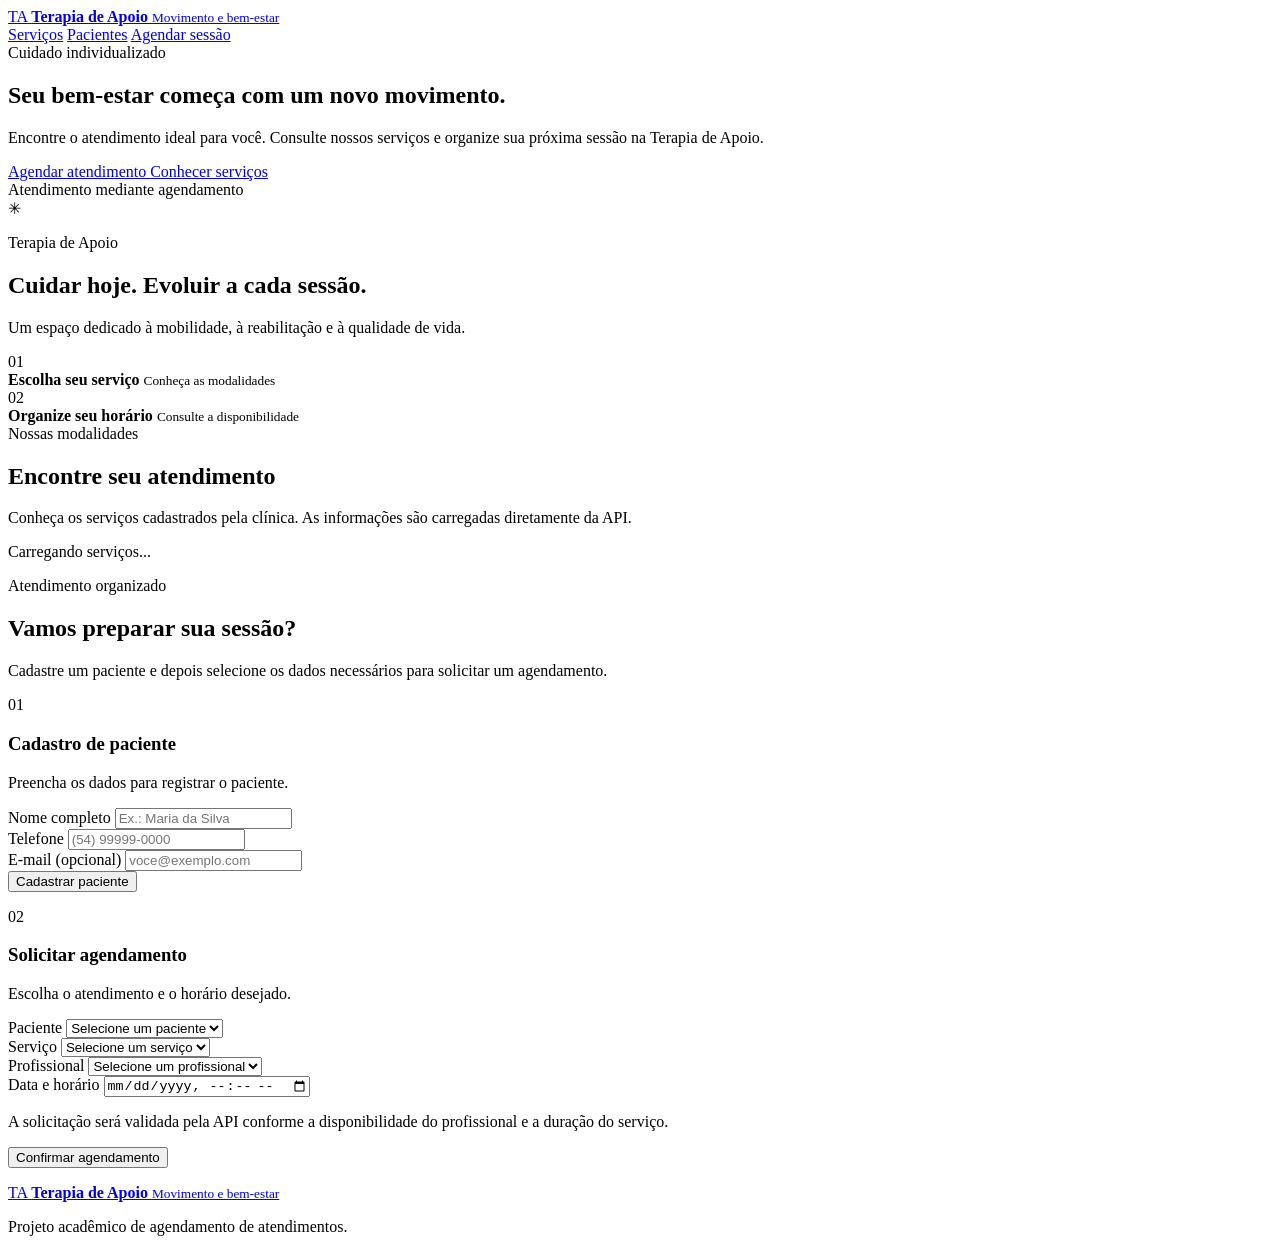
==== frontend/index.html @ 610a9ddf "implementacao do frontend teste" ====
<!doctype html>
<html lang="pt-BR">
  <head>
    <meta charset="UTF-8" />
    <meta name="viewport" content="width=device-width, initial-scale=1.0" />

    <meta
      name="description"
      content="Terapia de Apoio: serviços de fisioterapia e agendamento de atendimentos."
    />

    <title>Terapia de Apoio | Cuidado e movimento</title>

    <link rel="stylesheet" href="/css/styles.css" />
    <script src="/js/main.js" defer></script>
  </head>

  <body>
    <header class="site-header">
      <nav class="navbar container" aria-label="Navegação principal">
        <a href="#" class="brand" aria-label="Terapia de Apoio - início">
          <span class="brand-mark">TA</span>

          <span class="brand-copy">
            <strong>Terapia de Apoio</strong>
            <small>Movimento e bem-estar</small>
          </span>
        </a>

        <div class="nav-links">
          <a href="#servicos">Serviços</a>
          <a href="#pacientes">Pacientes</a>
          <a href="#agendar" class="nav-cta">Agendar sessão</a>
        </div>
      </nav>
    </header>

    <main>
      <section class="hero">
        <div class="container hero-grid">
          <div class="hero-content">
            <span class="eyebrow"> Cuidado individualizado </span>

            <h1>
              Seu bem-estar começa com
              <span>um novo movimento.</span>
            </h1>

            <p class="hero-description">
              Encontre o atendimento ideal para você. Consulte nossos serviços e
              organize sua próxima sessão na Terapia de Apoio.
            </p>

            <div class="hero-actions">
              <a href="#agendar" class="button button-primary">
                Agendar atendimento
              </a>

              <a href="#servicos" class="button button-outline">
                Conhecer serviços
              </a>
            </div>

            <div class="hero-note">
              <span class="status-dot"></span>
              Atendimento mediante agendamento
            </div>
          </div>

          <aside class="hero-panel">
            <div class="hero-panel-icon" aria-hidden="true">✳</div>

            <p class="panel-label">Terapia de Apoio</p>

            <h2>Cuidar hoje. Evoluir a cada sessão.</h2>

            <p>
              Um espaço dedicado à mobilidade, à reabilitação e à qualidade de
              vida.
            </p>

            <div class="panel-divider"></div>

            <div class="panel-detail">
              <span>01</span>
              <div>
                <strong>Escolha seu serviço</strong>
                <small>Conheça as modalidades</small>
              </div>
            </div>

            <div class="panel-detail">
              <span>02</span>
              <div>
                <strong>Organize seu horário</strong>
                <small>Consulte a disponibilidade</small>
              </div>
            </div>
          </aside>
        </div>
      </section>

      <section class="section container" id="servicos">
        <div class="section-heading">
          <div>
            <span class="eyebrow">Nossas modalidades</span>
            <h2>Encontre seu atendimento</h2>
          </div>

          <p>
            Conheça os serviços cadastrados pela clínica. As informações são
            carregadas diretamente da API.
          </p>
        </div>

        <div id="servicos-lista" class="services-grid">
          <p class="loading-message">Carregando serviços...</p>
        </div>
      </section>

      <section class="section booking-section">
        <div class="container">
          <div class="section-heading">
            <div>
              <span class="eyebrow">Atendimento organizado</span>
              <h2>Vamos preparar sua sessão?</h2>
            </div>

            <p>
              Cadastre um paciente e depois selecione os dados necessários para
              solicitar um agendamento.
            </p>
          </div>

          <div class="forms-grid">
            <section class="form-card" id="pacientes">
              <div class="form-card-heading">
                <span class="step-number">01</span>

                <div>
                  <h3>Cadastro de paciente</h3>
                  <p>Preencha os dados para registrar o paciente.</p>
                </div>
              </div>

              <form id="form-paciente">
                <div class="field">
                  <label for="paciente-nome">Nome completo</label>

                  <input
                    id="paciente-nome"
                    name="nome"
                    type="text"
                    maxlength="120"
                    autocomplete="name"
                    placeholder="Ex.: Maria da Silva"
                    required
                  />
                </div>

                <div class="field">
                  <label for="paciente-telefone">Telefone</label>

                  <input
                    id="paciente-telefone"
                    name="telefone"
                    type="tel"
                    maxlength="30"
                    autocomplete="tel"
                    placeholder="(54) 99999-0000"
                    required
                  />
                </div>

                <div class="field">
                  <label for="paciente-email">
                    E-mail <span class="optional">(opcional)</span>
                  </label>

                  <input
                    id="paciente-email"
                    name="email"
                    type="email"
                    maxlength="254"
                    autocomplete="email"
                    placeholder="voce@exemplo.com"
                  />
                </div>

                <button type="submit" class="button button-primary button-full">
                  Cadastrar paciente
                </button>

                <p
                  id="paciente-feedback"
                  class="feedback"
                  role="status"
                  aria-live="polite"
                ></p>
              </form>
            </section>

            <section class="form-card form-card-highlight" id="agendar">
              <div class="form-card-heading">
                <span class="step-number">02</span>

                <div>
                  <h3>Solicitar agendamento</h3>
                  <p>Escolha o atendimento e o horário desejado.</p>
                </div>
              </div>

              <form id="form-agendamento">
                <div class="field">
                  <label for="agendamento-paciente">Paciente</label>

                  <select id="agendamento-paciente" required>
                    <option value="" selected disabled>
                      Selecione um paciente
                    </option>
                  </select>
                </div>

                <div class="field">
                  <label for="agendamento-servico">Serviço</label>

                  <select id="agendamento-servico" required>
                    <option value="" selected disabled>
                      Selecione um serviço
                    </option>
                  </select>
                </div>

                <div class="field">
                  <label for="agendamento-profissional">Profissional</label>

                  <select id="agendamento-profissional" required>
                    <option value="" selected disabled>
                      Selecione um profissional
                    </option>
                  </select>
                </div>

                <div class="field">
                  <label for="agendamento-data">Data e horário</label>

                  <input id="agendamento-data" type="datetime-local" required />
                </div>

                <p class="form-hint">
                  A solicitação será validada pela API conforme a
                  disponibilidade do profissional e a duração do serviço.
                </p>

                <button type="submit" class="button button-primary button-full">
                  Confirmar agendamento
                </button>

                <p
                  id="agendamento-feedback"
                  class="feedback"
                  role="status"
                  aria-live="polite"
                ></p>
              </form>
            </section>
          </div>

          <div
            id="sistema-feedback"
            class="system-feedback"
            role="status"
            aria-live="polite"
          ></div>
        </div>
      </section>
    </main>

    <footer class="site-footer">
      <div class="container footer-content">
        <a href="#" class="brand brand-footer">
          <span class="brand-mark">TA</span>

          <span class="brand-copy">
            <strong>Terapia de Apoio</strong>
            <small>Movimento e bem-estar</small>
          </span>
        </a>

        <p>Projeto acadêmico de agendamento de atendimentos.</p>
      </div>
    </footer>
  </body>
</html>
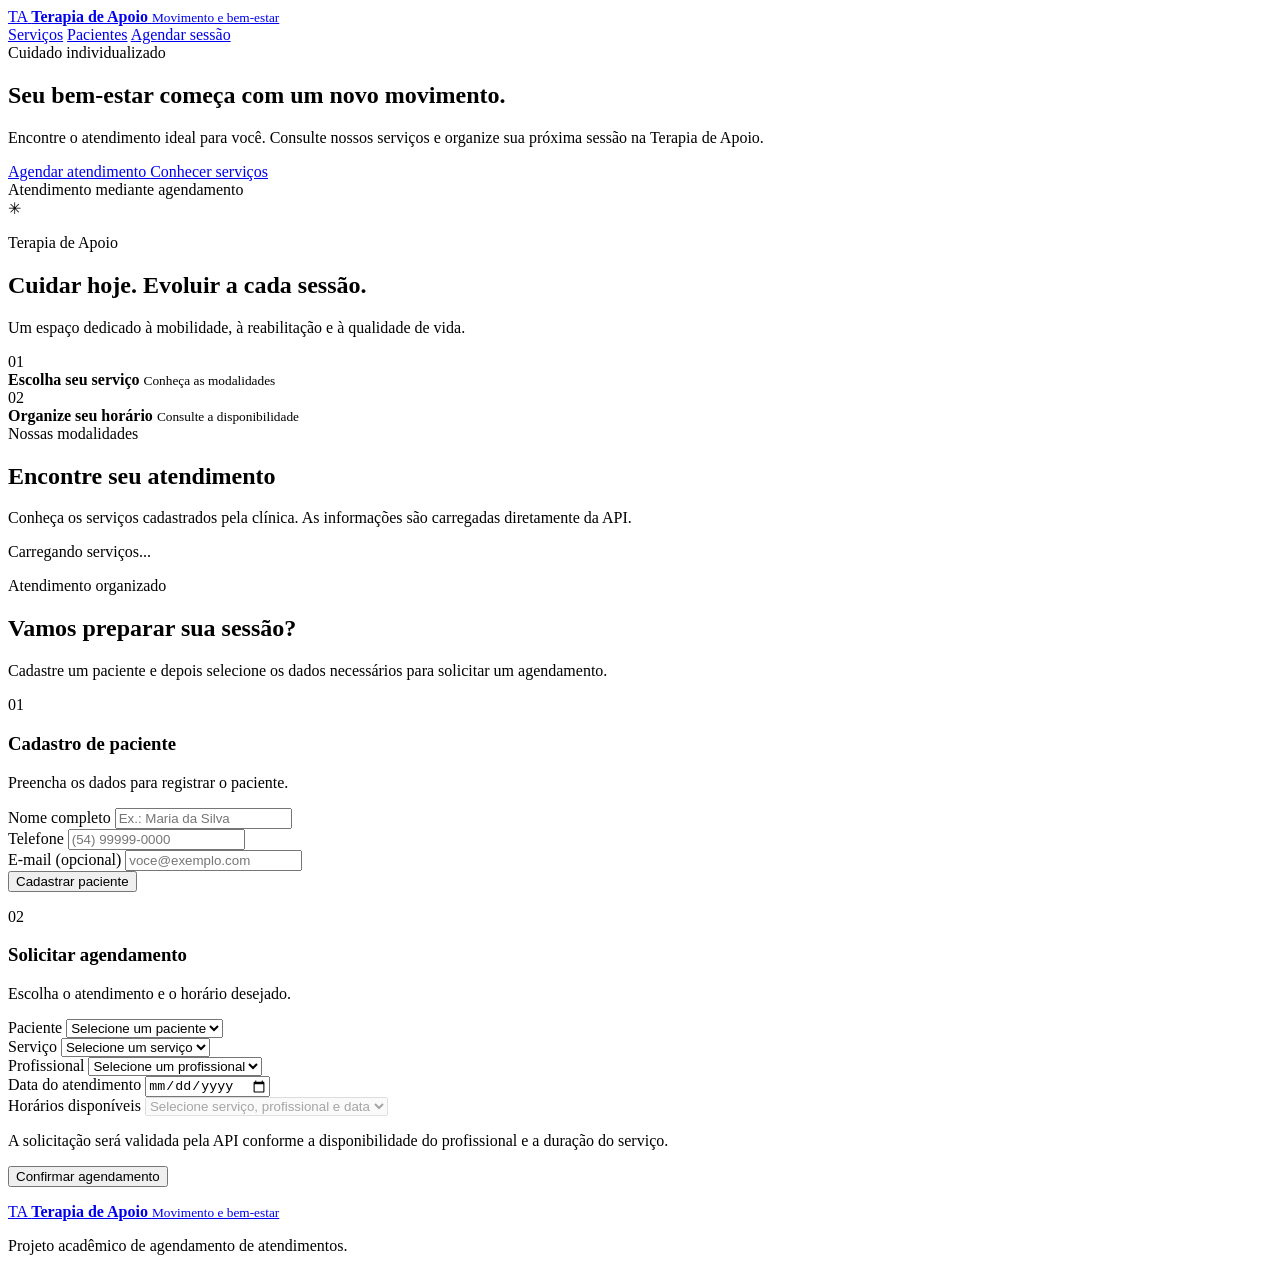
==== commit 0a30735e: "filtra profissionais por servico no agendamento" ====
--- a/frontend/index.html
+++ b/frontend/index.html
@@ -240,12 +240,35 @@
                     </option>
                   </select>
                 </div>
-
-                <div class="field">
-                  <label for="agendamento-data">Data e horário</label>
-
-                  <input id="agendamento-data" type="datetime-local" required />
-                </div>
+                <div class="field">
+                  <label for="agendamento-data">Data do atendimento</label>
+
+                  <input id="agendamento-data" type="date" required />
+                </div>
+
+                <div class="field">
+                  <label for="agendamento-horario">Horários disponíveis</label>
+
+                  <select id="agendamento-horario" required disabled>
+                    <option value="">
+                      Selecione serviço, profissional e data
+                    </option>
+                  </select>
+                </div>
+
+                <p
+                  id="horarios-feedback"
+                  class="feedback"
+                  role="status"
+                  aria-live="polite"
+                ></p>
+
+                <p
+                  id="horarios-feedback"
+                  class="feedback"
+                  role="status"
+                  aria-live="polite"
+                ></p>
 
                 <p class="form-hint">
                   A solicitação será validada pela API conforme a
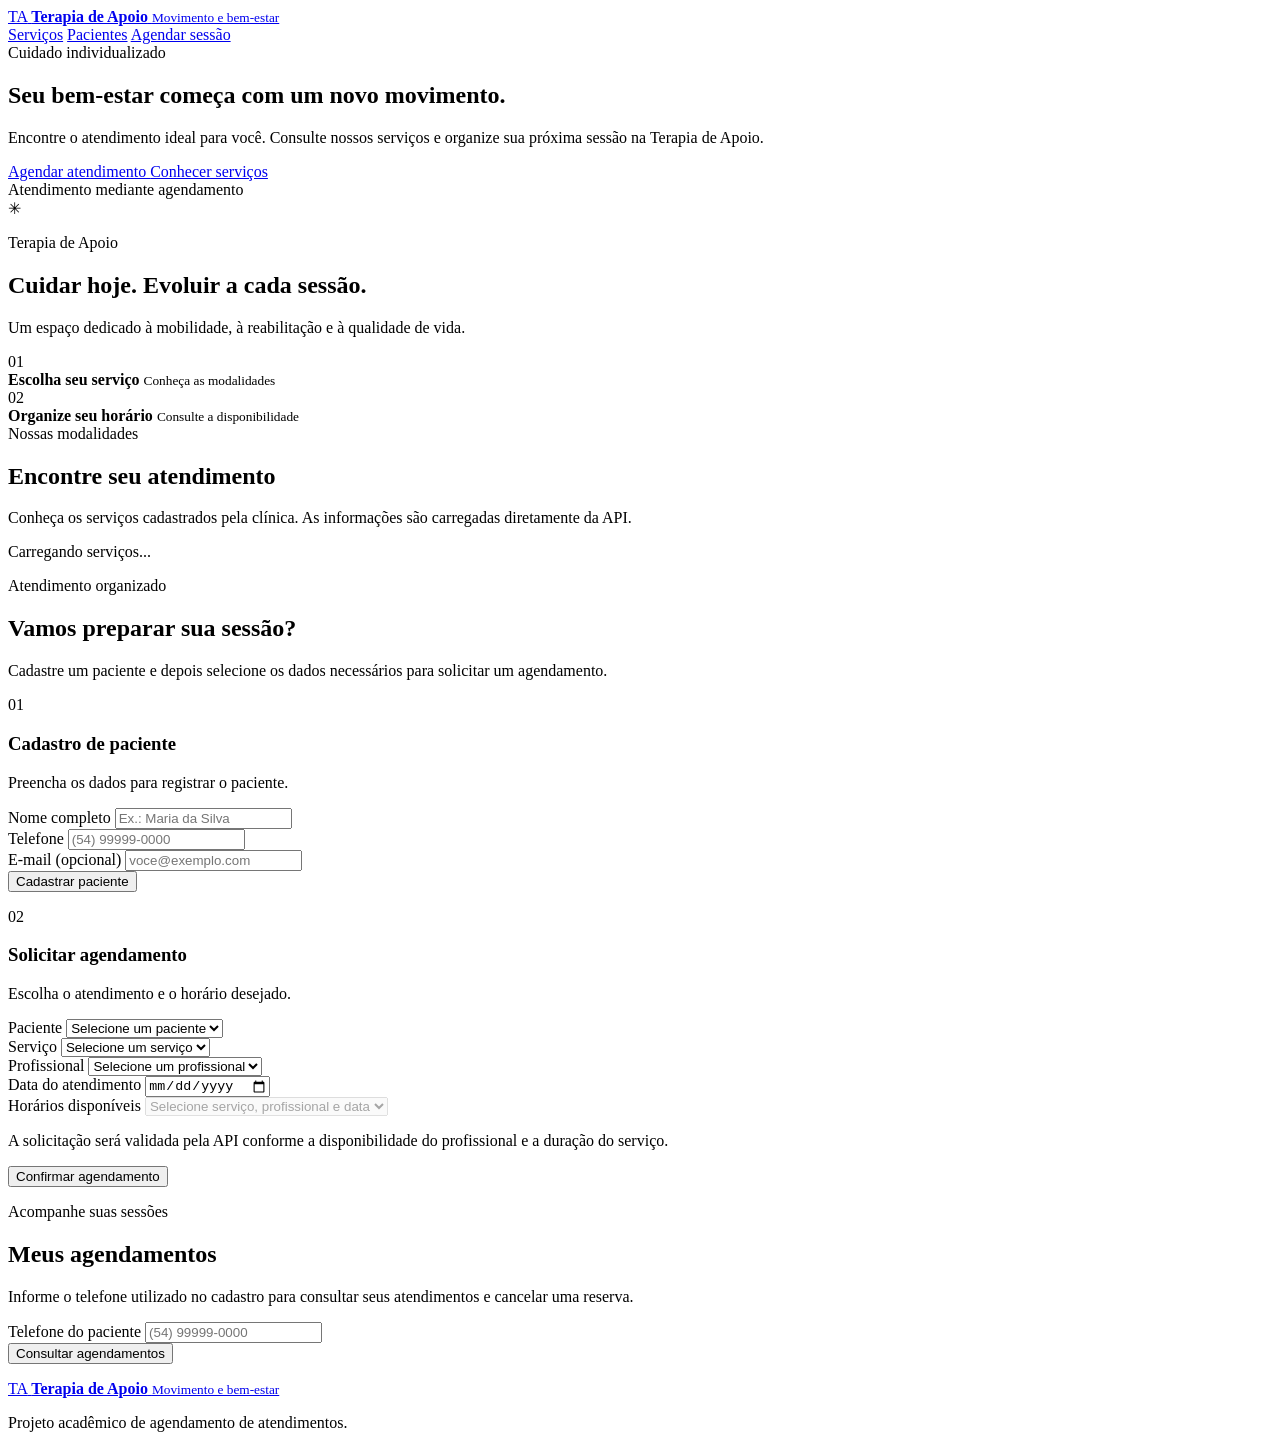
==== commit b0e154d7: "adiciona consulta e cancelamento de agendamentos" ====
--- a/frontend/index.html
+++ b/frontend/index.html
@@ -297,6 +297,51 @@
           ></div>
         </div>
       </section>
+      <section class="section container" id="meus-agendamentos">
+        <div class="section-heading">
+          <div>
+            <span class="eyebrow">Acompanhe suas sessões</span>
+            <h2>Meus agendamentos</h2>
+          </div>
+
+          <p>
+            Informe o telefone utilizado no cadastro para consultar seus
+            atendimentos e cancelar uma reserva.
+          </p>
+        </div>
+
+        <form id="form-consultar-agendamentos" class="lookup-form">
+          <div class="field">
+            <label for="consulta-telefone">Telefone do paciente</label>
+
+            <input
+              id="consulta-telefone"
+              type="tel"
+              maxlength="30"
+              autocomplete="tel"
+              placeholder="(54) 99999-0000"
+              required
+            />
+          </div>
+
+          <button
+            type="submit"
+            id="botao-consultar-agendamentos"
+            class="button button-primary"
+          >
+            Consultar agendamentos
+          </button>
+        </form>
+
+        <p
+          id="meus-agendamentos-feedback"
+          class="feedback"
+          role="status"
+          aria-live="polite"
+        ></p>
+
+        <div id="meus-agendamentos-lista" class="appointments-list"></div>
+      </section>
     </main>
 
     <footer class="site-footer">
